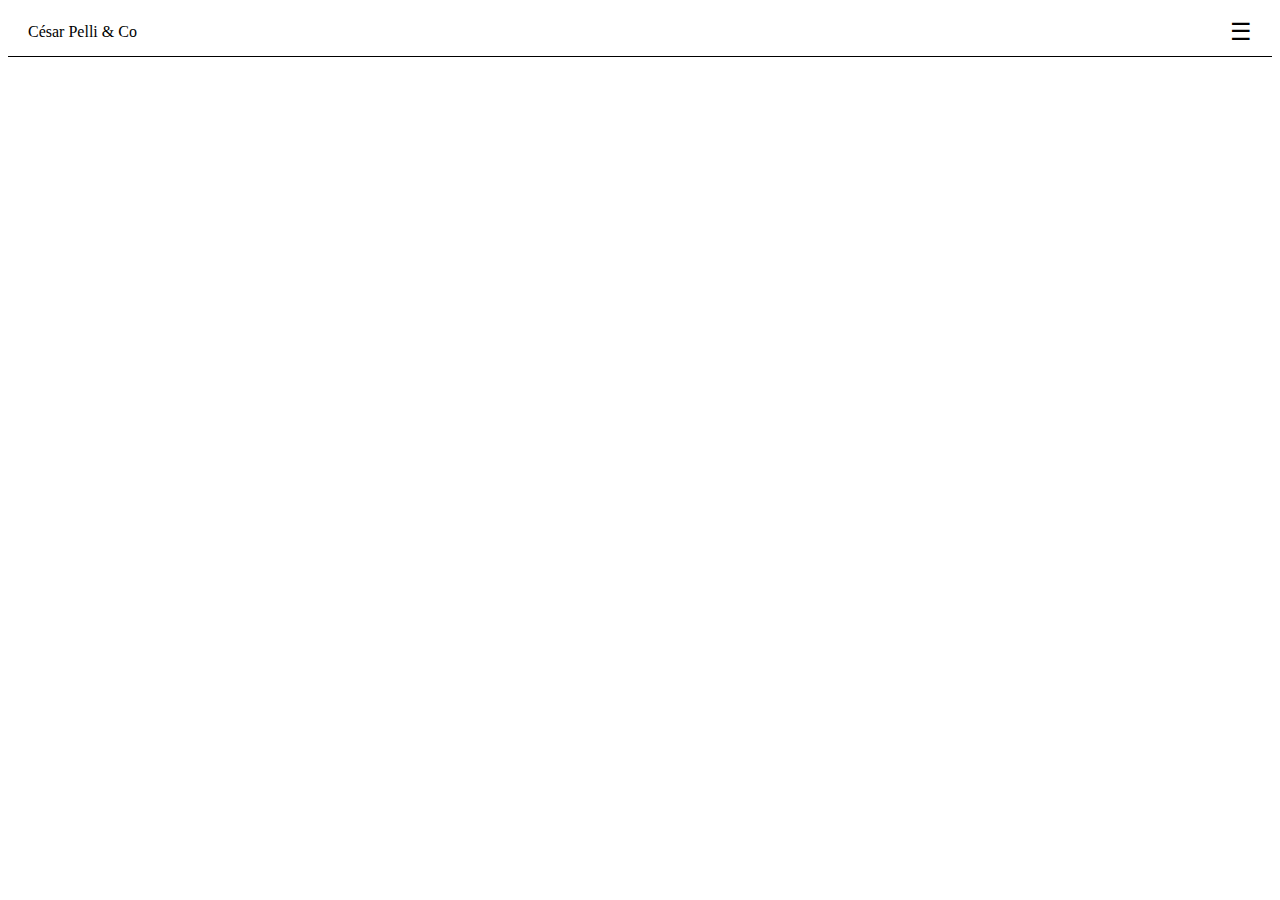
==== index.html @ a8a2e10d "ajt du header" ====
<!DOCTYPE html>
<html lang="en">
<head>
    <meta charset="UTF-8">
    <meta name="viewport" content="width=device-width, initial-scale=1.0">
    <title>home</title>
    <link rel="stylesheet" href="/src/css/style.css" />
</head>

<header>
    <div class="footer-content">
        César Pelli & Co
    </div>
    <div class="menu-icon">
        ☰
    </div>
</header>




<body>
    
</body>
</html>
---- src/css/style.css ----
header {
    display: flex;
    justify-content: space-between;
    align-items: center;
    padding: 10px 20px;
    background-color: white;
    border-bottom: 1px solid black;
    /* Ajout du trait noir */
}

header-content {
    font-size: 18px;
}

.menu-icon {
    font-size: 24px;
}
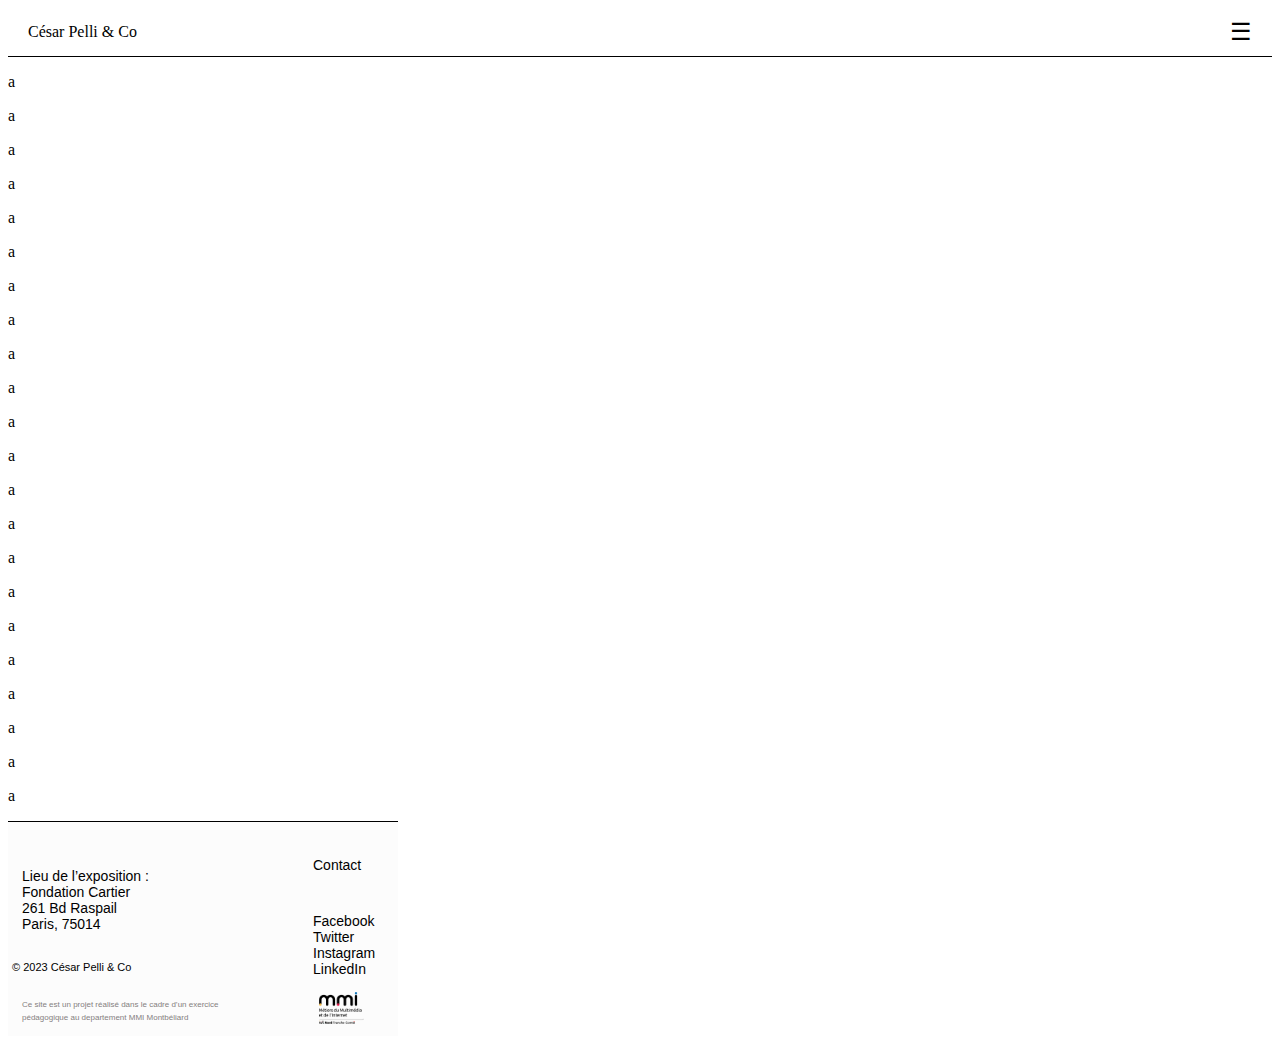
==== commit 5dbb11aa: "footer fini" ====
--- a/index.html
+++ b/index.html
@@ -20,6 +20,48 @@
 
 
 <body>
-    
+    <p>a</p>
+    <p>a</p>
+    <p>a</p>
+    <p>a</p>
+    <p>a</p>
+    <p>a</p>
+    <p>a</p>
+    <p>a</p>
+    <p>a</p>
+    <p>a</p>
+    <p>a</p>
+    <p>a</p>
+    <p>a</p>
+    <p>a</p>
+    <p>a</p>
+    <p>a</p>
+    <p>a</p>
+    <p>a</p>
+    <p>a</p>
+    <p>a</p>
+    <p>a</p>
+    <p>a</p>
 </body>
+
+
+
+
+<div class="footer">
+    <div class="overlap-group">
+        <a href="https://mmimontbeliard.com/" target="_blank" rel="noopener noreferrer"><img class="MMI-logo-quadri-v"
+                src="public/img/MMI_-_logo_quadri_-_V.png" /></a>
+        <div class="facebook-twitter">Facebook<br />Twitter<br />Instagram<br />LinkedIn</div>
+    </div>
+    <img class="line" src="img/line-1.svg" />
+    <p class="element-c-sar-pelli-co"><span class="text-wrapper">© 2023 César Pelli &amp; Co</span></p>
+    <p class="lieu-de-l-exposition">
+        Lieu de l’exposition : <br />Fondation Cartier<br />261 Bd Raspail<br />Paris, 75014
+    </p>
+    <div class="div">Contact</div>
+    <p class="p">
+        Ce site est un projet réalisé dans le cadre d’un exercice pédagogique au departement MMI Montbéliard
+    </p>
+</div>
+
 </html>--- a/src/css/style.css
+++ b/src/css/style.css
@@ -5,7 +5,6 @@
     padding: 10px 20px;
     background-color: white;
     border-bottom: 1px solid black;
-    /* Ajout du trait noir */
 }
 
 header-content {
@@ -14,4 +13,115 @@
 
 .menu-icon {
     font-size: 24px;
-}+}
+
+
+.footer {
+    border-top: 1px solid black;
+    position: relative;
+    width: 390px;
+    height: 214px;
+    background-color: #fcfcfc;
+}
+
+.footer .overlap-group {
+    position: absolute;
+    width: 71px;
+    height: 111px;
+    top: 91px;
+    left: 305px;
+}
+
+.footer .MMI-logo-quadri-v {
+    position: absolute;
+    width: 45px;
+    height: 32px;
+    top: 79px;
+    left: 6px;
+    object-fit: cover;
+}
+
+.footer .facebook-twitter {
+    position: absolute;
+    width: 71px;
+    top: 0;
+    left: 0;
+    font-family: "Matter-Regular", Helvetica;
+    font-weight: 400;
+    color: #000000;
+    font-size: 14px;
+    letter-spacing: 0;
+    line-height: normal;
+}
+
+.footer .line {
+    position: absolute;
+    width: 390px;
+    height: 1px;
+    top: -1px;
+    left: 0;
+    object-fit: cover;
+}
+
+.footer .element-c-sar-pelli-co {
+    position: absolute;
+    width: 198px;
+    top: 128px;
+    left: 4px;
+    font-family: "Matter-Regular", Helvetica;
+    font-weight: 400;
+    color: #000000;
+    font-size: 11px;
+    letter-spacing: 0;
+    line-height: normal;
+}
+
+.footer .text-wrapper {
+    font-family: "Matter-Regular", Helvetica;
+    font-weight: 400;
+    color: #000000;
+    font-size: 11px;
+    letter-spacing: 0;
+}
+
+.footer .lieu-de-l-exposition {
+    position: absolute;
+    width: 194px;
+    top: 32px;
+    left: 14px;
+    font-family: "Matter-Regular", Helvetica;
+    font-weight: 400;
+    color: #000000;
+    font-size: 14px;
+    letter-spacing: 0;
+    line-height: normal;
+}
+
+.footer .div {
+    position: absolute;
+    width: 58px;
+    top: 35px;
+    left: 305px;
+    font-family: "Matter-Regular", Helvetica;
+    font-weight: 400;
+    color: #000000;
+    font-size: 14px;
+    letter-spacing: 0;
+    line-height: normal;
+}
+
+.footer .p {
+    position: absolute;
+    width: 213px;
+    top: 169px;
+    left: 14px;
+    font-family: "MS Outlook-Regular", Helvetica;
+    font-weight: 400;
+    color: #858080;
+    font-size: 8px;
+    letter-spacing: 0;
+    line-height: 12.8px;
+}
+
+
+
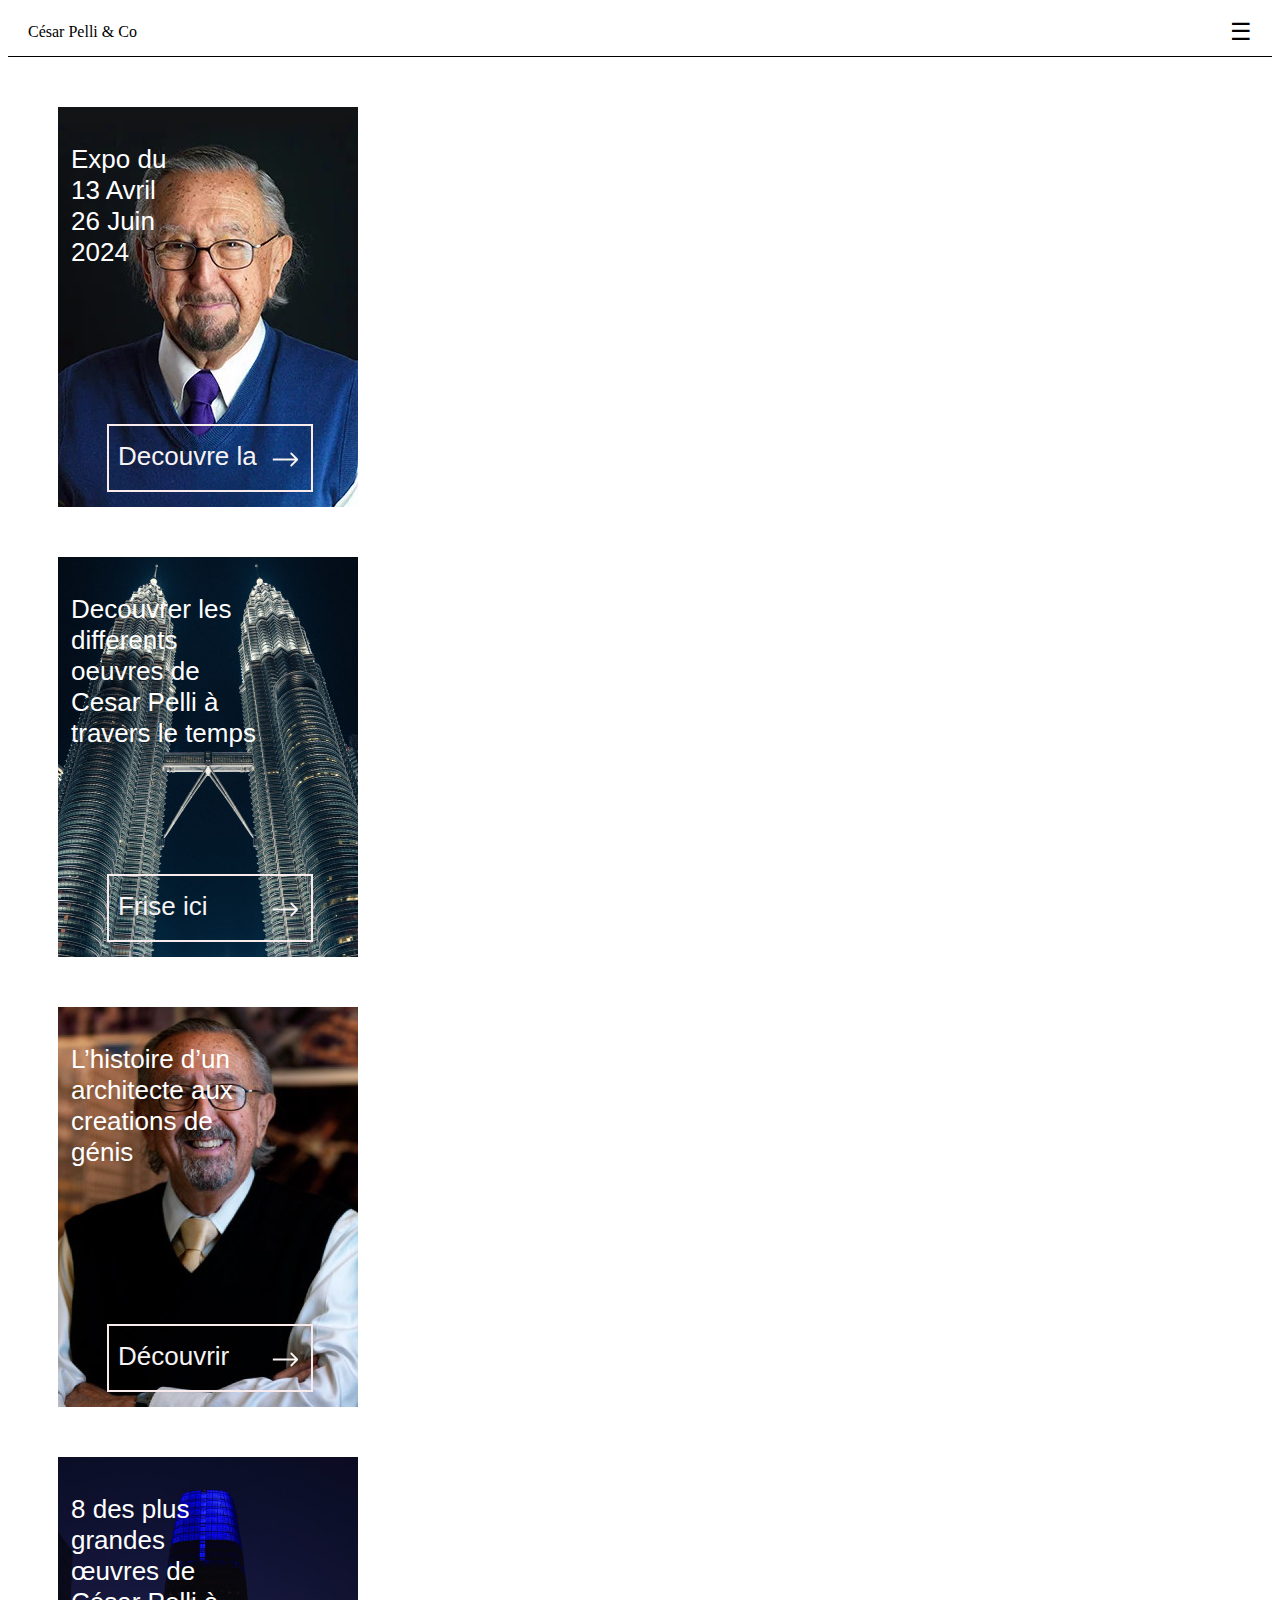
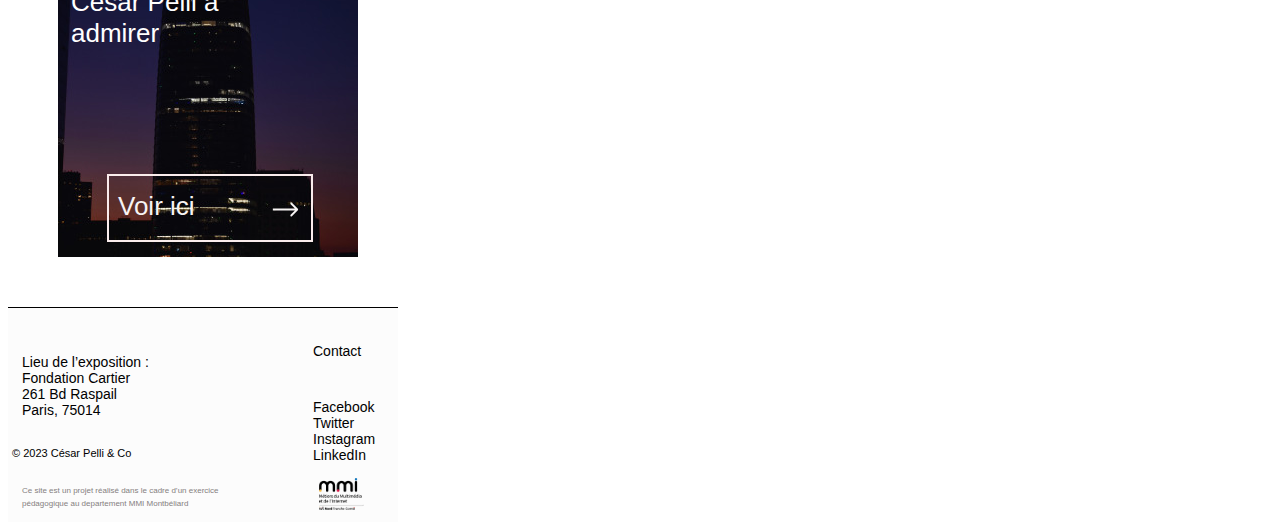
==== commit f8622b20: "html css de toute les afficehs home" ====
--- a/index.html
+++ b/index.html
@@ -20,28 +20,44 @@
 
 
 <body>
-    <p>a</p>
-    <p>a</p>
-    <p>a</p>
-    <p>a</p>
-    <p>a</p>
-    <p>a</p>
-    <p>a</p>
-    <p>a</p>
-    <p>a</p>
-    <p>a</p>
-    <p>a</p>
-    <p>a</p>
-    <p>a</p>
-    <p>a</p>
-    <p>a</p>
-    <p>a</p>
-    <p>a</p>
-    <p>a</p>
-    <p>a</p>
-    <p>a</p>
-    <p>a</p>
-    <p>a</p>
+    
+    <div class="affiche">
+        <p class="expo">Expo du<br />13 Avril <br />26 Juin <br />2024</p>
+        <div class="btn-decouvrir">
+            <div class="overlap-group">
+                <div class="text-wrapper">Decouvre la</div>
+                <img class="arrow" src="public/img/Arrow 1.svg" />
+            </div>
+        </div>
+    </div>
+    <div class="affiche2">
+        <p class="expo">Decouvrer les <br />differents <br /> oeuvres de <br />Cesar Pelli à <br />travers le temps</p>
+        <div class="btn-decouvrir">
+            <div class="overlap-group">
+                <div class="text-wrapper">Frise ici</div>
+                <img class="arrow" src="public/img/Arrow 1.svg" />
+            </div>
+        </div>
+    </div>
+    <div class="affiche3">
+        <p class="expo">L’histoire d’un<br />architecte aux <br /> creations de <br />génis <br /></p>
+        <div class="btn-decouvrir">
+            <div class="overlap-group">
+                <div class="text-wrapper">Découvrir</div>
+                <img class="arrow" src="public/img/Arrow 1.svg" />
+            </div>
+        </div>
+    </div>
+    <div class="affiche4">
+        <p class="expo">8 des plus<br />grandes<br /> œuvres de <br />César Pelli à <br /> admirer</p>
+        <div class="btn-decouvrir">
+            <div class="overlap-group">
+                <div class="text-wrapper">Voir ici</div>
+                <img class="arrow" src="public/img/Arrow 1.svg" />
+            </div>
+        </div>
+    </div>
+
 </body>
 
 
--- a/src/css/style.css
+++ b/src/css/style.css
@@ -125,3 +125,259 @@
 
 
 
+.affiche {
+  position: relative;
+  width: 300px;
+  height: 400px;
+  background-image: url(/public/img/pelli.jpg);
+  background-position: center;
+  background-size: cover;
+  background-position: 50% 50%;
+  border-top: 50px solid #ffffff;
+  border-bottom: 50px solid #ffffff;
+  border-left: 50px solid #ffffff;
+  border-right: 50px solid #ffffff;
+}
+
+.affiche .expo {
+  position: absolute;
+  top: 11px;
+  left: 13px;
+  font-family: "Matter-Regular", Helvetica;
+  font-weight: 400;
+  color: #ffffff;
+  font-size: 26px;
+  letter-spacing: 0;
+  line-height: normal;
+}
+
+.affiche .btn-decouvrir {
+  position: absolute;
+  width: 202px;
+  height: 64px;
+  top: 317px;
+  left: 49px;
+  border: 2px solid;
+  border-color: #faecec;
+}
+
+.affiche .overlap-group {
+  position: relative;
+  width: 181px;
+  height: 32px;
+  top: 15px;
+  left: 9px;
+}
+
+.affiche .text-wrapper {
+  position: absolute;
+  width: 158px;
+  top: 0;
+  left: 0;
+  font-family: "Matter-Regular", Helvetica;
+  font-weight: 400;
+  color: #f7f3f3;
+  font-size: 26px;
+  letter-spacing: 0;
+  line-height: normal;
+}
+
+.affiche .arrow {
+  position: absolute;
+  width: 27px;
+  height: 15px;
+  top: 11px;
+  left: 154px;
+}
+
+.affiche2 {
+    position: relative;
+    width: 300px;
+    height: 400px;
+    background-image: url(/public/img/vlad-shapochnikov-uPJzWWhPcP4-unsplash\ 1.jpg);
+    background-position: center;
+    background-size: cover;
+    background-position: 50% 50%;
+    border-left: 50px solid #ffffff;
+    border-right: 50px solid #ffffff;
+}
+
+.affiche2 .expo {
+    position: absolute;
+    top: 11px;
+    left: 13px;
+    font-family: "Matter-Regular", Helvetica;
+    font-weight: 400;
+    color: #ffffff;
+    font-size: 26px;
+    letter-spacing: 0;
+    line-height: normal;
+}
+
+.affiche2 .btn-decouvrir {
+    position: absolute;
+    width: 202px;
+    height: 64px;
+    top: 317px;
+    left: 49px;
+    border: 2px solid;
+    border-color: #faecec;
+}
+
+.affiche2 .overlap-group {
+    position: relative;
+    width: 181px;
+    height: 32px;
+    top: 15px;
+    left: 9px;
+}
+
+.affiche2 .text-wrapper {
+    position: absolute;
+    width: 158px;
+    top: 0;
+    left: 0;
+    font-family: "Matter-Regular", Helvetica;
+    font-weight: 400;
+    color: #f7f3f3;
+    font-size: 26px;
+    letter-spacing: 0;
+    line-height: normal;
+}
+
+.affiche2 .arrow {
+    position: absolute;
+    width: 27px;
+    height: 15px;
+    top: 11px;
+    left: 154px;
+}
+
+.affiche3 {
+    position: relative;
+    width: 300px;
+    height: 400px;
+    background-image: url(/public/img/d5ae28f878bed847833d29e68e289ed4\ 1.jpg);
+    background-position: center;
+    background-size: cover;
+    background-position: 50% 50%;
+    border-top: 50px solid #ffffff;
+    border-left: 50px solid #ffffff;
+    border-right: 50px solid #ffffff;
+}
+
+.affiche3 .expo {
+    position: absolute;
+    top: 11px;
+    left: 13px;
+    font-family: "Matter-Regular", Helvetica;
+    font-weight: 400;
+    color: #ffffff;
+    font-size: 26px;
+    letter-spacing: 0;
+    line-height: normal;
+}
+
+.affiche3 .btn-decouvrir {
+    position: absolute;
+    width: 202px;
+    height: 64px;
+    top: 317px;
+    left: 49px;
+    border: 2px solid;
+    border-color: #faecec;
+}
+
+.affiche3 .overlap-group {
+    position: relative;
+    width: 181px;
+    height: 32px;
+    top: 15px;
+    left: 9px;
+}
+
+.affiche3 .text-wrapper {
+    position: absolute;
+    width: 158px;
+    top: 0;
+    left: 0;
+    font-family: "Matter-Regular", Helvetica;
+    font-weight: 400;
+    color: #f7f3f3;
+    font-size: 26px;
+    letter-spacing: 0;
+    line-height: normal;
+}
+
+.affiche3 .arrow {
+    position: absolute;
+    width: 27px;
+    height: 15px;
+    top: 11px;
+    left: 154px;
+}
+
+.affiche4 {
+    position: relative;
+    width: 300px;
+    height: 400px;
+    background-image: url(/public/img/logan-easterling-JvoBrbEIgrw-unsplash\ 1.jpg);
+    background-position: center;
+    background-size: cover;
+    background-position: 50% 50%;
+    border-top: 50px solid #ffffff;
+    border-bottom: 50px solid #ffffff;
+    border-left: 50px solid #ffffff;
+    border-right: 50px solid #ffffff;
+}
+
+.affiche4 .expo {
+    position: absolute;
+    top: 11px;
+    left: 13px;
+    font-family: "Matter-Regular", Helvetica;
+    font-weight: 400;
+    color: #ffffff;
+    font-size: 26px;
+    letter-spacing: 0;
+    line-height: normal;
+}
+
+.affiche4 .btn-decouvrir {
+    position: absolute;
+    width: 202px;
+    height: 64px;
+    top: 317px;
+    left: 49px;
+    border: 2px solid;
+    border-color: #faecec;
+}
+
+.affiche4 .overlap-group {
+    position: relative;
+    width: 181px;
+    height: 32px;
+    top: 15px;
+    left: 9px;
+}
+
+.affiche4 .text-wrapper {
+    position: absolute;
+    width: 158px;
+    top: 0;
+    left: 0;
+    font-family: "Matter-Regular", Helvetica;
+    font-weight: 400;
+    color: #f7f3f3;
+    font-size: 26px;
+    letter-spacing: 0;
+    line-height: normal;
+}
+
+.affiche4 .arrow {
+    position: absolute;
+    width: 27px;
+    height: 15px;
+    top: 11px;
+    left: 154px;
+}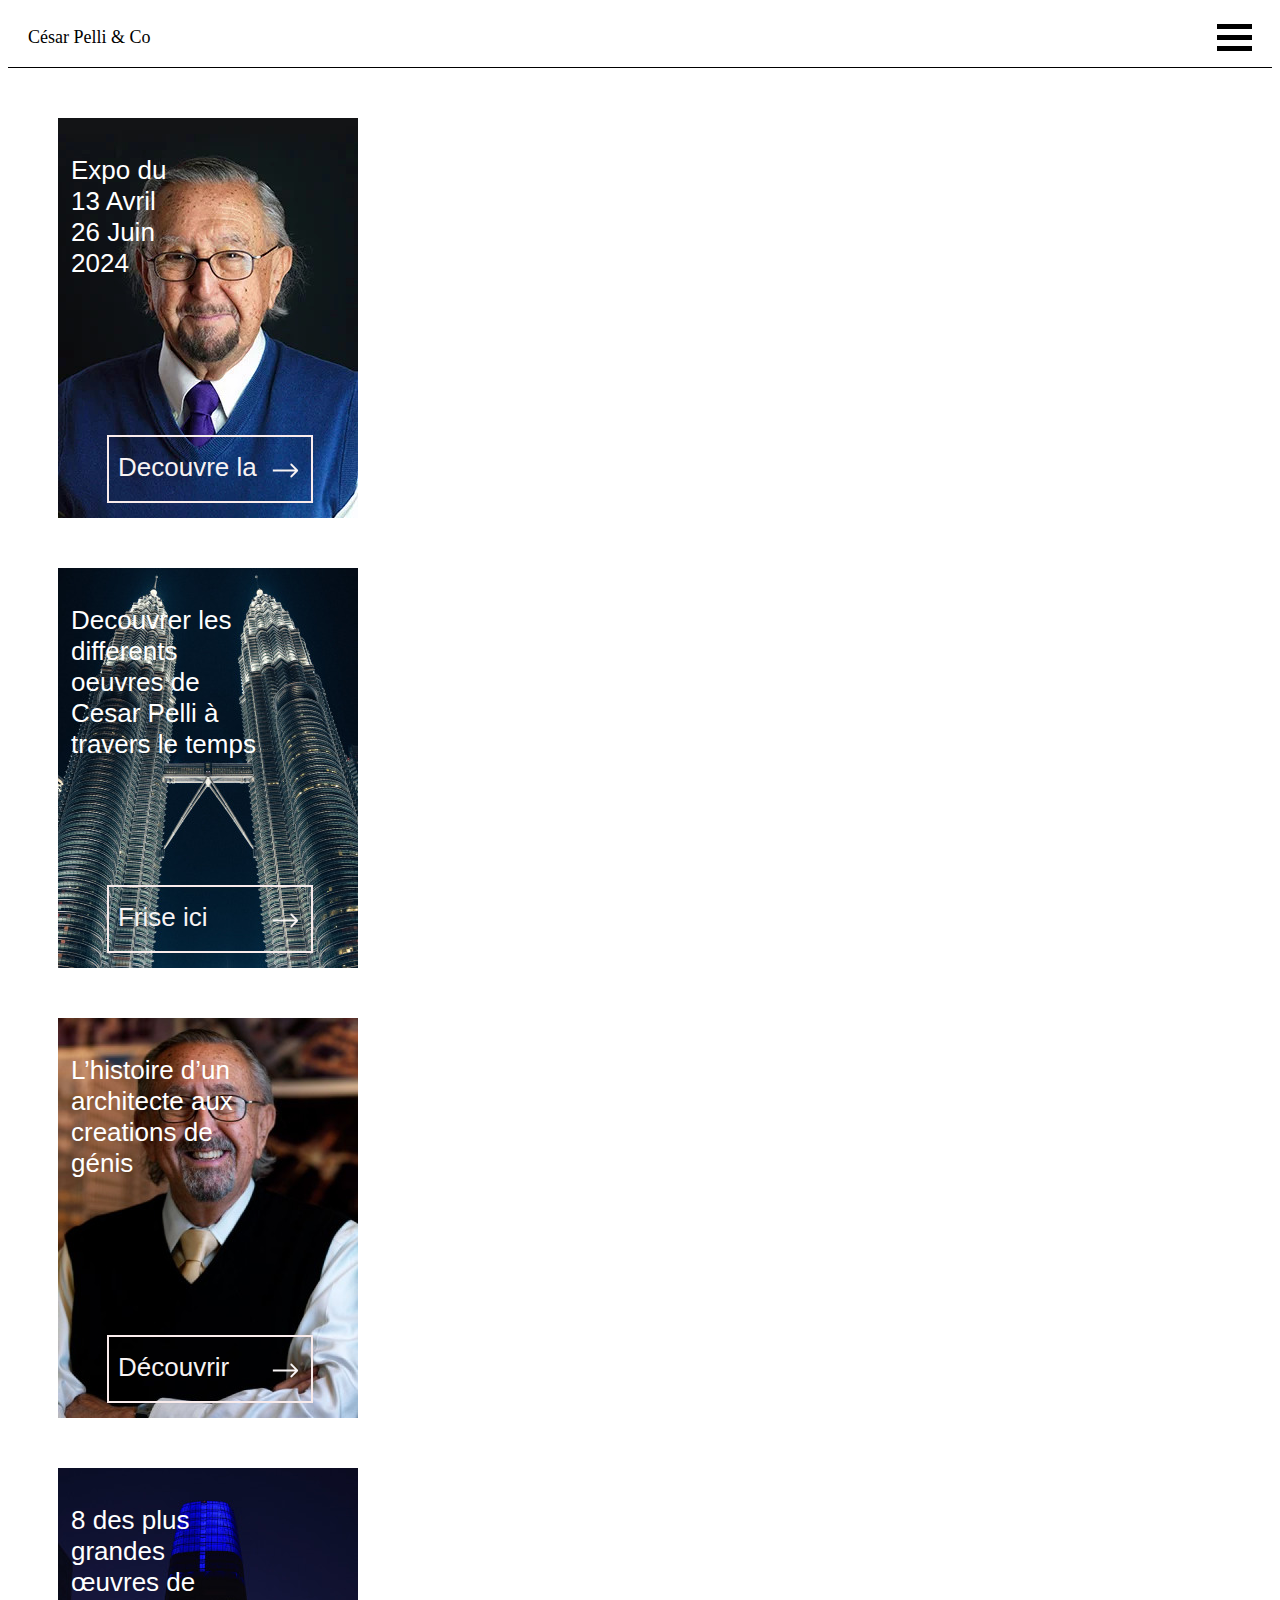
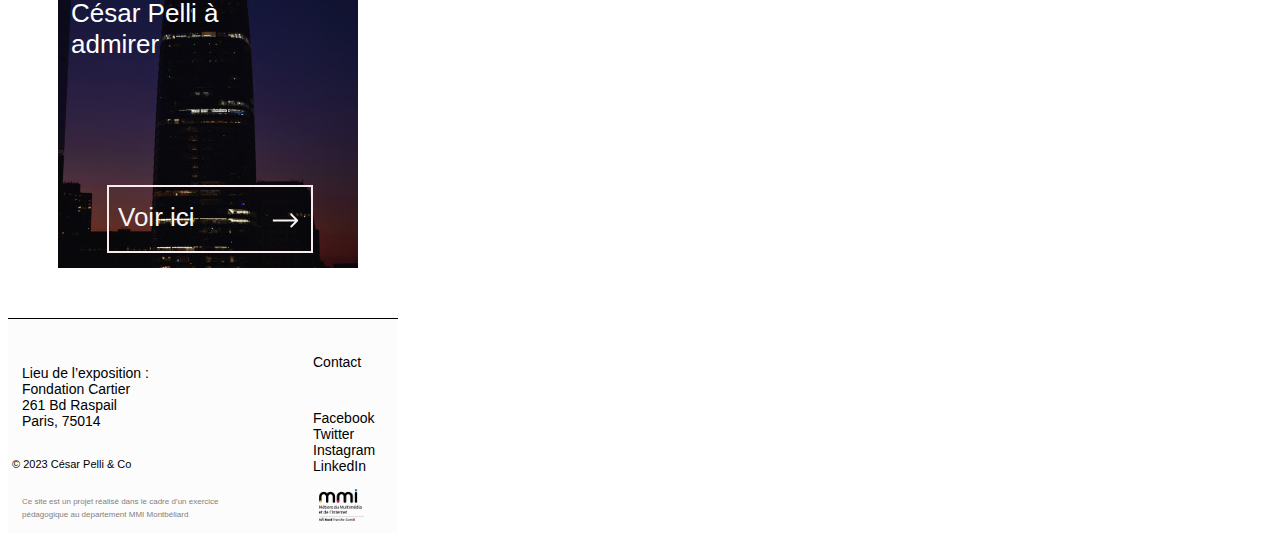
==== commit a02152ca: "creation des pages plus menu en JS" ====
--- a/index.html
+++ b/index.html
@@ -5,15 +5,39 @@
     <meta name="viewport" content="width=device-width, initial-scale=1.0">
     <title>home</title>
     <link rel="stylesheet" href="/src/css/style.css" />
+    <script src="src/script.js" defer></script>
 </head>
 
 <header>
-    <div class="footer-content">
-        César Pelli & Co
+    <div class="header-content">
+       <a href="index.html">César Pelli & Co</a>
     </div>
-    <div class="menu-icon">
-        ☰
-    </div>
+
+
+
+<div id="mySidenav" class="sidenav">
+    <a id="closeBtn" href="#" class="close">×</a>
+    <ul>
+        <li><a href="differentes oeuvres.html">Les différentes œuvres</a></li>
+        <li><a href="frise.html">Frise</a></li>
+        <li><a href="info expo.html">Information expositions</a></li>
+        <li><a href="Cesar Pelli.html">César Pelli</a></li>
+    </ul>
+</div>
+
+<a href="#" id="openBtn">
+    <span class="burger-icon">
+        <span></span>
+        <span></span>
+        <span></span>
+    </span>
+</a>
+
+
+
+
+
+    
 </header>
 
 
@@ -24,6 +48,7 @@
     <div class="affiche">
         <p class="expo">Expo du<br />13 Avril <br />26 Juin <br />2024</p>
         <div class="btn-decouvrir">
+            <a href="info expo.html"> 
             <div class="overlap-group">
                 <div class="text-wrapper">Decouvre la</div>
                 <img class="arrow" src="public/img/Arrow 1.svg" />
@@ -33,6 +58,7 @@
     <div class="affiche2">
         <p class="expo">Decouvrer les <br />differents <br /> oeuvres de <br />Cesar Pelli à <br />travers le temps</p>
         <div class="btn-decouvrir">
+            <a href="frise.html">
             <div class="overlap-group">
                 <div class="text-wrapper">Frise ici</div>
                 <img class="arrow" src="public/img/Arrow 1.svg" />
@@ -42,6 +68,7 @@
     <div class="affiche3">
         <p class="expo">L’histoire d’un<br />architecte aux <br /> creations de <br />génis <br /></p>
         <div class="btn-decouvrir">
+            <a href="Cesar Pelli.html">
             <div class="overlap-group">
                 <div class="text-wrapper">Découvrir</div>
                 <img class="arrow" src="public/img/Arrow 1.svg" />
@@ -51,6 +78,7 @@
     <div class="affiche4">
         <p class="expo">8 des plus<br />grandes<br /> œuvres de <br />César Pelli à <br /> admirer</p>
         <div class="btn-decouvrir">
+            <a href="differentes oeuvres.html">
             <div class="overlap-group">
                 <div class="text-wrapper">Voir ici</div>
                 <img class="arrow" src="public/img/Arrow 1.svg" />
--- a/src/css/style.css
+++ b/src/css/style.css
@@ -7,8 +7,10 @@
     border-bottom: 1px solid black;
 }
 
-header-content {
+a {
     font-size: 18px;
+    text-decoration: none;
+    color: black;
 }
 
 .menu-icon {
@@ -380,4 +382,58 @@
     height: 15px;
     top: 11px;
     left: 154px;
+}
+
+
+/* Sidenav menu */
+.sidenav {
+    height: 100%;
+    width: 250px;
+    position: fixed;
+    z-index: 1;
+    top: 0;
+    left: -250px;
+    background-color: #ffffff;
+    padding-top: 60px;
+    transition: left 0.5s ease;
+}
+
+/* Sidenav menu links */
+.sidenav a {
+    padding: 8px 8px 8px 32px;
+    text-decoration: none;
+    font-size: 25px;
+    color: #818181;
+    display: block;
+
+}
+
+
+
+.sidenav ul {
+    list-style-type: none;
+    padding: 0;
+    margin: 0;
+}
+
+/* Active class */
+.sidenav.active {
+    left: 0;
+}
+
+/* Close btn */
+.sidenav .close {
+    position: absolute;
+    top: 0;
+    right: 25px;
+    font-size: 36px;
+}
+
+/* Icône burger */
+.burger-icon span {
+    display: block;
+    width: 35px;
+    height: 5px;
+    background-color: black;
+    margin: 6px 0;
 }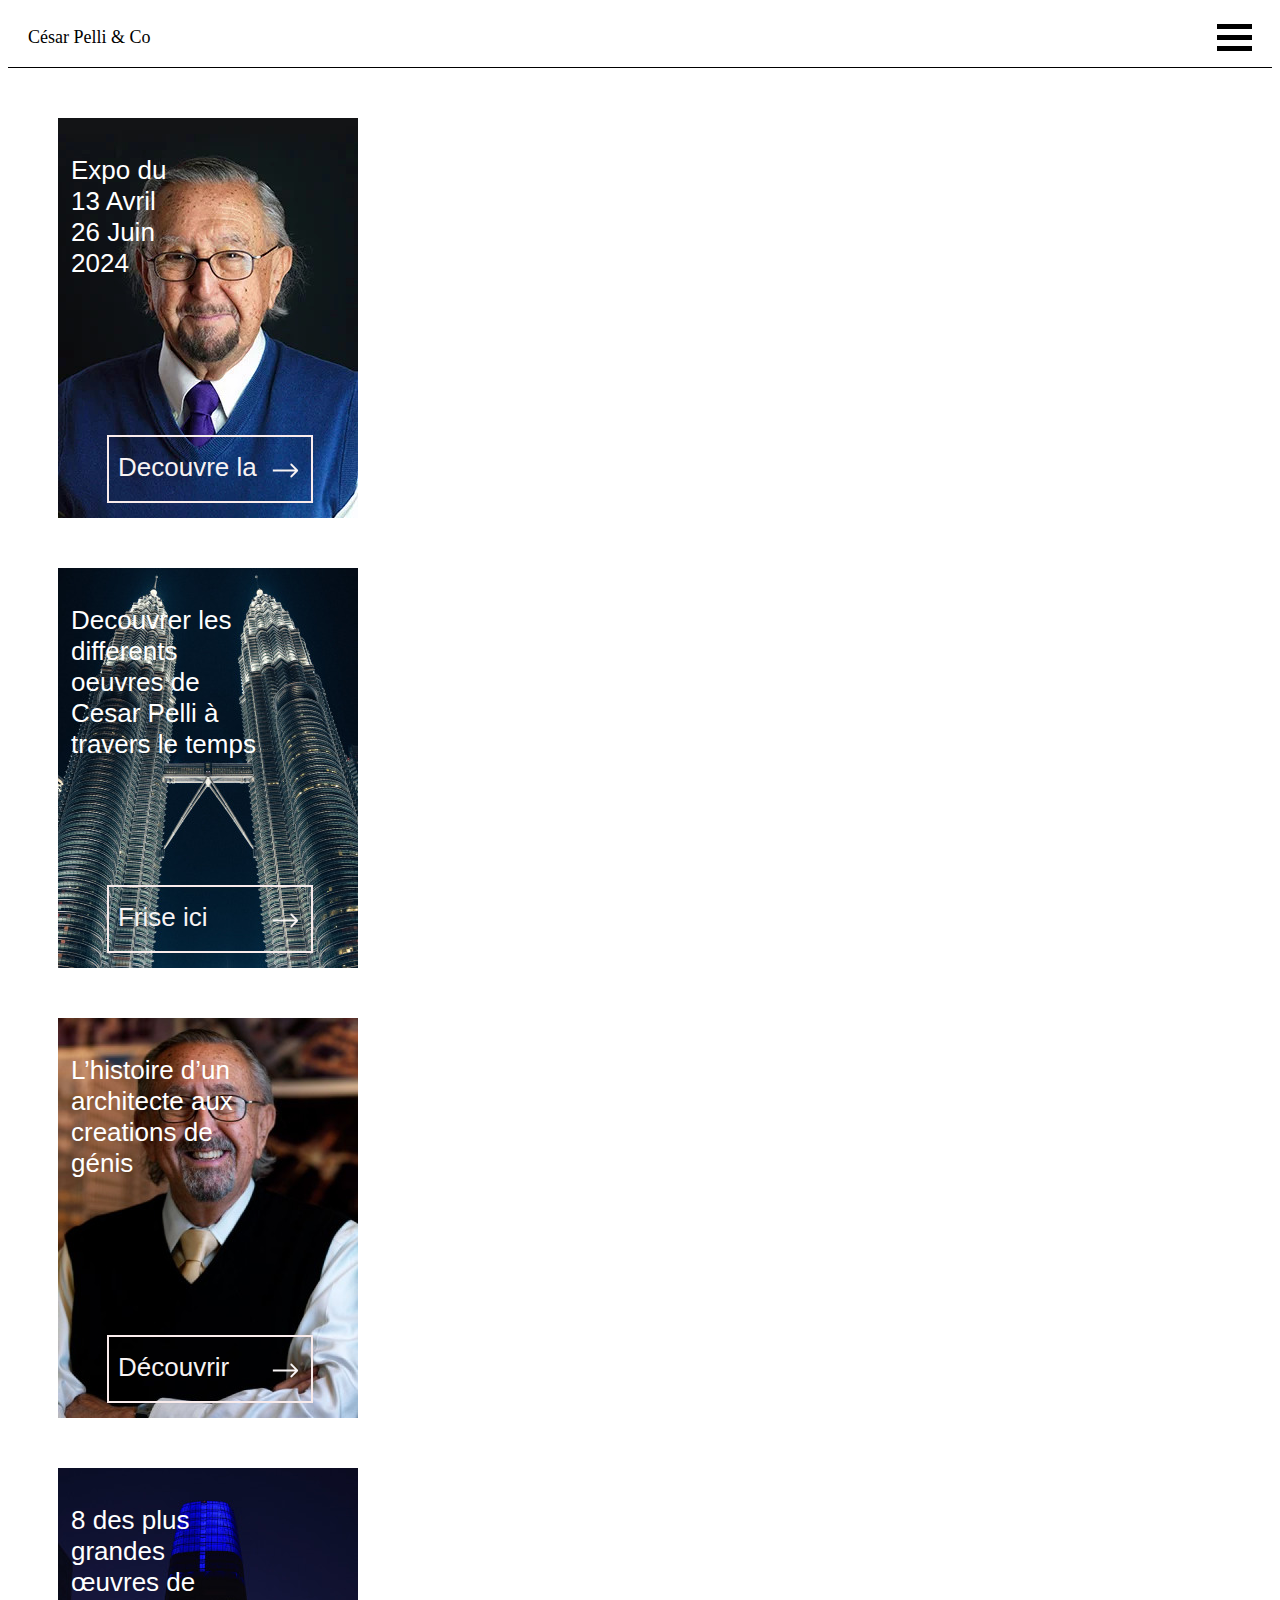
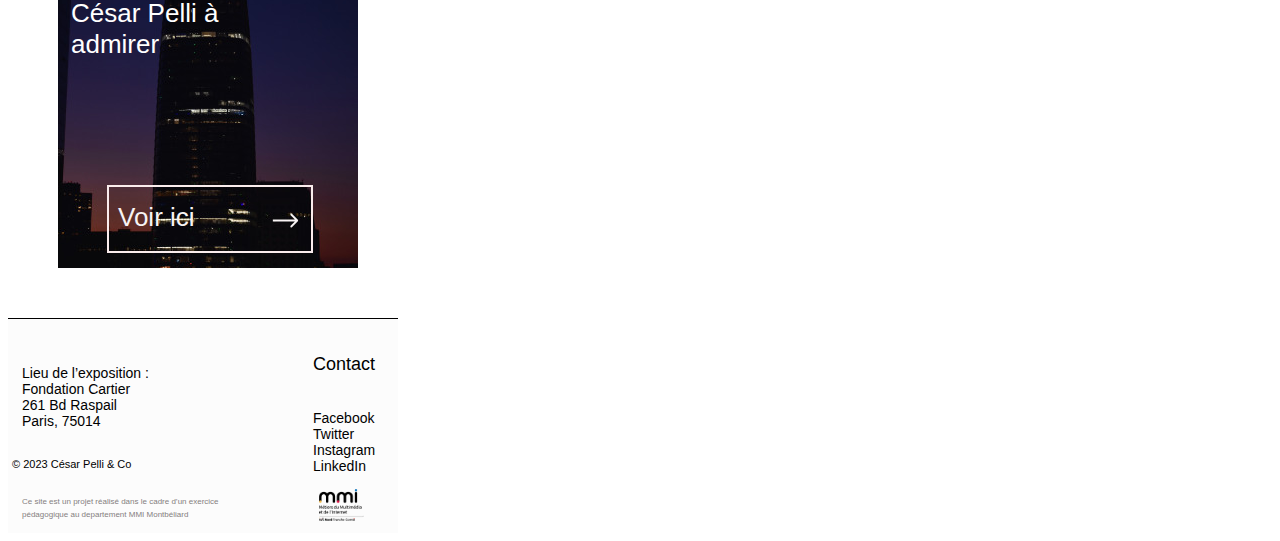
==== commit 4649de16: "ajt page contact" ====
--- a/index.html
+++ b/index.html
@@ -1,88 +1,86 @@
 <!DOCTYPE html>
 <html lang="en">
+
 <head>
     <meta charset="UTF-8">
     <meta name="viewport" content="width=device-width, initial-scale=1.0">
     <title>home</title>
     <link rel="stylesheet" href="/src/css/style.css" />
+    <link rel="stylesheet" href="/src/css/home.css" />
     <script src="src/script.js" defer></script>
 </head>
 
 <header>
     <div class="header-content">
-       <a href="index.html">César Pelli & Co</a>
+        <a href="index.html">César Pelli & Co</a>
     </div>
 
 
 
-<div id="mySidenav" class="sidenav">
-    <a id="closeBtn" href="#" class="close">×</a>
-    <ul>
-        <li><a href="differentes oeuvres.html">Les différentes œuvres</a></li>
-        <li><a href="frise.html">Frise</a></li>
-        <li><a href="info expo.html">Information expositions</a></li>
-        <li><a href="Cesar Pelli.html">César Pelli</a></li>
-    </ul>
-</div>
+    <div id="mySidenav" class="sidenav">
+        <a id="closeBtn" href="#" class="close">×</a>
+        <ul>
+            <li><a href="differentes oeuvres.html">Les différentes œuvres</a></li>
+            <li><a href="frise.html">Frise</a></li>
+            <li><a href="info expo.html">Information expositions</a></li>
+            <li><a href="Cesar Pelli.html">César Pelli</a></li>
+        </ul>
+    </div>
 
-<a href="#" id="openBtn">
-    <span class="burger-icon">
-        <span></span>
-        <span></span>
-        <span></span>
-    </span>
-</a>
+    <a href="#" id="openBtn">
+        <span class="burger-icon">
+            <span></span>
+            <span></span>
+            <span></span>
+        </span>
+    </a>
 
 
-
-
-
-    
 </header>
 
 
 
 
 <body>
-    
+
     <div class="affiche">
         <p class="expo">Expo du<br />13 Avril <br />26 Juin <br />2024</p>
         <div class="btn-decouvrir">
-            <a href="info expo.html"> 
-            <div class="overlap-group">
-                <div class="text-wrapper">Decouvre la</div>
-                <img class="arrow" src="public/img/Arrow 1.svg" />
-            </div>
+            <a href="info expo.html">
+                <div class="overlap-group">
+                    <div class="text-wrapper">Decouvre la</div>
+                    <img class="arrow" src="public/img/Arrow 1.svg" />
+                </div>
         </div>
     </div>
     <div class="affiche2">
         <p class="expo">Decouvrer les <br />differents <br /> oeuvres de <br />Cesar Pelli à <br />travers le temps</p>
         <div class="btn-decouvrir">
             <a href="frise.html">
-            <div class="overlap-group">
-                <div class="text-wrapper">Frise ici</div>
-                <img class="arrow" src="public/img/Arrow 1.svg" />
-            </div>
+                <div class="overlap-group">
+                    <div class="text-wrapper">Frise ici</div>
+                    <img class="arrow" src="public/img/Arrow 1.svg" />
+                </div>
         </div>
     </div>
     <div class="affiche3">
         <p class="expo">L’histoire d’un<br />architecte aux <br /> creations de <br />génis <br /></p>
         <div class="btn-decouvrir">
             <a href="Cesar Pelli.html">
-            <div class="overlap-group">
-                <div class="text-wrapper">Découvrir</div>
-                <img class="arrow" src="public/img/Arrow 1.svg" />
-            </div>
+                <div class="overlap-group">
+                    <div class="text-wrapper">Découvrir</div>
+                    <img class="arrow" src="public/img/Arrow 1.svg" />
+                </div>
         </div>
     </div>
     <div class="affiche4">
         <p class="expo">8 des plus<br />grandes<br /> œuvres de <br />César Pelli à <br /> admirer</p>
         <div class="btn-decouvrir">
             <a href="differentes oeuvres.html">
-            <div class="overlap-group">
-                <div class="text-wrapper">Voir ici</div>
-                <img class="arrow" src="public/img/Arrow 1.svg" />
-            </div>
+                <div class="overlap-group">
+                    <div class="text-wrapper">Voir ici</div>
+                    <img class="arrow" src="public/img/Arrow 1.svg" />
+                </div>
         </div>
     </div>
 
@@ -102,7 +100,7 @@
     <p class="lieu-de-l-exposition">
         Lieu de l’exposition : <br />Fondation Cartier<br />261 Bd Raspail<br />Paris, 75014
     </p>
-    <div class="div">Contact</div>
+    <div class="div"><a href="contact.html">Contact</a></div>
     <p class="p">
         Ce site est un projet réalisé dans le cadre d’un exercice pédagogique au departement MMI Montbéliard
     </p>
--- a/src/css/style.css
+++ b/src/css/style.css
@@ -126,266 +126,6 @@
 }
 
 
-
-.affiche {
-  position: relative;
-  width: 300px;
-  height: 400px;
-  background-image: url(/public/img/pelli.jpg);
-  background-position: center;
-  background-size: cover;
-  background-position: 50% 50%;
-  border-top: 50px solid #ffffff;
-  border-bottom: 50px solid #ffffff;
-  border-left: 50px solid #ffffff;
-  border-right: 50px solid #ffffff;
-}
-
-.affiche .expo {
-  position: absolute;
-  top: 11px;
-  left: 13px;
-  font-family: "Matter-Regular", Helvetica;
-  font-weight: 400;
-  color: #ffffff;
-  font-size: 26px;
-  letter-spacing: 0;
-  line-height: normal;
-}
-
-.affiche .btn-decouvrir {
-  position: absolute;
-  width: 202px;
-  height: 64px;
-  top: 317px;
-  left: 49px;
-  border: 2px solid;
-  border-color: #faecec;
-}
-
-.affiche .overlap-group {
-  position: relative;
-  width: 181px;
-  height: 32px;
-  top: 15px;
-  left: 9px;
-}
-
-.affiche .text-wrapper {
-  position: absolute;
-  width: 158px;
-  top: 0;
-  left: 0;
-  font-family: "Matter-Regular", Helvetica;
-  font-weight: 400;
-  color: #f7f3f3;
-  font-size: 26px;
-  letter-spacing: 0;
-  line-height: normal;
-}
-
-.affiche .arrow {
-  position: absolute;
-  width: 27px;
-  height: 15px;
-  top: 11px;
-  left: 154px;
-}
-
-.affiche2 {
-    position: relative;
-    width: 300px;
-    height: 400px;
-    background-image: url(/public/img/vlad-shapochnikov-uPJzWWhPcP4-unsplash\ 1.jpg);
-    background-position: center;
-    background-size: cover;
-    background-position: 50% 50%;
-    border-left: 50px solid #ffffff;
-    border-right: 50px solid #ffffff;
-}
-
-.affiche2 .expo {
-    position: absolute;
-    top: 11px;
-    left: 13px;
-    font-family: "Matter-Regular", Helvetica;
-    font-weight: 400;
-    color: #ffffff;
-    font-size: 26px;
-    letter-spacing: 0;
-    line-height: normal;
-}
-
-.affiche2 .btn-decouvrir {
-    position: absolute;
-    width: 202px;
-    height: 64px;
-    top: 317px;
-    left: 49px;
-    border: 2px solid;
-    border-color: #faecec;
-}
-
-.affiche2 .overlap-group {
-    position: relative;
-    width: 181px;
-    height: 32px;
-    top: 15px;
-    left: 9px;
-}
-
-.affiche2 .text-wrapper {
-    position: absolute;
-    width: 158px;
-    top: 0;
-    left: 0;
-    font-family: "Matter-Regular", Helvetica;
-    font-weight: 400;
-    color: #f7f3f3;
-    font-size: 26px;
-    letter-spacing: 0;
-    line-height: normal;
-}
-
-.affiche2 .arrow {
-    position: absolute;
-    width: 27px;
-    height: 15px;
-    top: 11px;
-    left: 154px;
-}
-
-.affiche3 {
-    position: relative;
-    width: 300px;
-    height: 400px;
-    background-image: url(/public/img/d5ae28f878bed847833d29e68e289ed4\ 1.jpg);
-    background-position: center;
-    background-size: cover;
-    background-position: 50% 50%;
-    border-top: 50px solid #ffffff;
-    border-left: 50px solid #ffffff;
-    border-right: 50px solid #ffffff;
-}
-
-.affiche3 .expo {
-    position: absolute;
-    top: 11px;
-    left: 13px;
-    font-family: "Matter-Regular", Helvetica;
-    font-weight: 400;
-    color: #ffffff;
-    font-size: 26px;
-    letter-spacing: 0;
-    line-height: normal;
-}
-
-.affiche3 .btn-decouvrir {
-    position: absolute;
-    width: 202px;
-    height: 64px;
-    top: 317px;
-    left: 49px;
-    border: 2px solid;
-    border-color: #faecec;
-}
-
-.affiche3 .overlap-group {
-    position: relative;
-    width: 181px;
-    height: 32px;
-    top: 15px;
-    left: 9px;
-}
-
-.affiche3 .text-wrapper {
-    position: absolute;
-    width: 158px;
-    top: 0;
-    left: 0;
-    font-family: "Matter-Regular", Helvetica;
-    font-weight: 400;
-    color: #f7f3f3;
-    font-size: 26px;
-    letter-spacing: 0;
-    line-height: normal;
-}
-
-.affiche3 .arrow {
-    position: absolute;
-    width: 27px;
-    height: 15px;
-    top: 11px;
-    left: 154px;
-}
-
-.affiche4 {
-    position: relative;
-    width: 300px;
-    height: 400px;
-    background-image: url(/public/img/logan-easterling-JvoBrbEIgrw-unsplash\ 1.jpg);
-    background-position: center;
-    background-size: cover;
-    background-position: 50% 50%;
-    border-top: 50px solid #ffffff;
-    border-bottom: 50px solid #ffffff;
-    border-left: 50px solid #ffffff;
-    border-right: 50px solid #ffffff;
-}
-
-.affiche4 .expo {
-    position: absolute;
-    top: 11px;
-    left: 13px;
-    font-family: "Matter-Regular", Helvetica;
-    font-weight: 400;
-    color: #ffffff;
-    font-size: 26px;
-    letter-spacing: 0;
-    line-height: normal;
-}
-
-.affiche4 .btn-decouvrir {
-    position: absolute;
-    width: 202px;
-    height: 64px;
-    top: 317px;
-    left: 49px;
-    border: 2px solid;
-    border-color: #faecec;
-}
-
-.affiche4 .overlap-group {
-    position: relative;
-    width: 181px;
-    height: 32px;
-    top: 15px;
-    left: 9px;
-}
-
-.affiche4 .text-wrapper {
-    position: absolute;
-    width: 158px;
-    top: 0;
-    left: 0;
-    font-family: "Matter-Regular", Helvetica;
-    font-weight: 400;
-    color: #f7f3f3;
-    font-size: 26px;
-    letter-spacing: 0;
-    line-height: normal;
-}
-
-.affiche4 .arrow {
-    position: absolute;
-    width: 27px;
-    height: 15px;
-    top: 11px;
-    left: 154px;
-}
-
-
-/* Sidenav menu */
 .sidenav {
     height: 100%;
     width: 250px;
@@ -398,7 +138,6 @@
     transition: left 0.5s ease;
 }
 
-/* Sidenav menu links */
 .sidenav a {
     padding: 8px 8px 8px 32px;
     text-decoration: none;
@@ -416,12 +155,10 @@
     margin: 0;
 }
 
-/* Active class */
 .sidenav.active {
     left: 0;
 }
 
-/* Close btn */
 .sidenav .close {
     position: absolute;
     top: 0;
@@ -429,7 +166,6 @@
     font-size: 36px;
 }
 
-/* Icône burger */
 .burger-icon span {
     display: block;
     width: 35px;
--- a/src/css/home.css
+++ b/src/css/home.css
@@ -0,0 +1,256 @@
+.affiche {
+    position: relative;
+    width: 300px;
+    height: 400px;
+    background-image: url(/public/img/pelli.jpg);
+    background-position: center;
+    background-size: cover;
+    background-position: 50% 50%;
+    border-top: 50px solid #ffffff;
+    border-bottom: 50px solid #ffffff;
+    border-left: 50px solid #ffffff;
+    border-right: 50px solid #ffffff;
+}
+
+.affiche .expo {
+    position: absolute;
+    top: 11px;
+    left: 13px;
+    font-family: "Matter-Regular", Helvetica;
+    font-weight: 400;
+    color: #ffffff;
+    font-size: 26px;
+    letter-spacing: 0;
+    line-height: normal;
+}
+
+.affiche .btn-decouvrir {
+    position: absolute;
+    width: 202px;
+    height: 64px;
+    top: 317px;
+    left: 49px;
+    border: 2px solid;
+    border-color: #faecec;
+}
+
+.affiche .overlap-group {
+    position: relative;
+    width: 181px;
+    height: 32px;
+    top: 15px;
+    left: 9px;
+}
+
+.affiche .text-wrapper {
+    position: absolute;
+    width: 158px;
+    top: 0;
+    left: 0;
+    font-family: "Matter-Regular", Helvetica;
+    font-weight: 400;
+    color: #f7f3f3;
+    font-size: 26px;
+    letter-spacing: 0;
+    line-height: normal;
+}
+
+.affiche .arrow {
+    position: absolute;
+    width: 27px;
+    height: 15px;
+    top: 11px;
+    left: 154px;
+}
+
+.affiche2 {
+    position: relative;
+    width: 300px;
+    height: 400px;
+    background-image: url(/public/img/vlad-shapochnikov-uPJzWWhPcP4-unsplash\ 1.jpg);
+    background-position: center;
+    background-size: cover;
+    background-position: 50% 50%;
+    border-left: 50px solid #ffffff;
+    border-right: 50px solid #ffffff;
+}
+
+.affiche2 .expo {
+    position: absolute;
+    top: 11px;
+    left: 13px;
+    font-family: "Matter-Regular", Helvetica;
+    font-weight: 400;
+    color: #ffffff;
+    font-size: 26px;
+    letter-spacing: 0;
+    line-height: normal;
+}
+
+.affiche2 .btn-decouvrir {
+    position: absolute;
+    width: 202px;
+    height: 64px;
+    top: 317px;
+    left: 49px;
+    border: 2px solid;
+    border-color: #faecec;
+}
+
+.affiche2 .overlap-group {
+    position: relative;
+    width: 181px;
+    height: 32px;
+    top: 15px;
+    left: 9px;
+}
+
+.affiche2 .text-wrapper {
+    position: absolute;
+    width: 158px;
+    top: 0;
+    left: 0;
+    font-family: "Matter-Regular", Helvetica;
+    font-weight: 400;
+    color: #f7f3f3;
+    font-size: 26px;
+    letter-spacing: 0;
+    line-height: normal;
+}
+
+.affiche2 .arrow {
+    position: absolute;
+    width: 27px;
+    height: 15px;
+    top: 11px;
+    left: 154px;
+}
+
+.affiche3 {
+    position: relative;
+    width: 300px;
+    height: 400px;
+    background-image: url(/public/img/d5ae28f878bed847833d29e68e289ed4\ 1.jpg);
+    background-position: center;
+    background-size: cover;
+    background-position: 50% 50%;
+    border-top: 50px solid #ffffff;
+    border-left: 50px solid #ffffff;
+    border-right: 50px solid #ffffff;
+}
+
+.affiche3 .expo {
+    position: absolute;
+    top: 11px;
+    left: 13px;
+    font-family: "Matter-Regular", Helvetica;
+    font-weight: 400;
+    color: #ffffff;
+    font-size: 26px;
+    letter-spacing: 0;
+    line-height: normal;
+}
+
+.affiche3 .btn-decouvrir {
+    position: absolute;
+    width: 202px;
+    height: 64px;
+    top: 317px;
+    left: 49px;
+    border: 2px solid;
+    border-color: #faecec;
+}
+
+.affiche3 .overlap-group {
+    position: relative;
+    width: 181px;
+    height: 32px;
+    top: 15px;
+    left: 9px;
+}
+
+.affiche3 .text-wrapper {
+    position: absolute;
+    width: 158px;
+    top: 0;
+    left: 0;
+    font-family: "Matter-Regular", Helvetica;
+    font-weight: 400;
+    color: #f7f3f3;
+    font-size: 26px;
+    letter-spacing: 0;
+    line-height: normal;
+}
+
+.affiche3 .arrow {
+    position: absolute;
+    width: 27px;
+    height: 15px;
+    top: 11px;
+    left: 154px;
+}
+
+.affiche4 {
+    position: relative;
+    width: 300px;
+    height: 400px;
+    background-image: url(/public/img/logan-easterling-JvoBrbEIgrw-unsplash\ 1.jpg);
+    background-position: center;
+    background-size: cover;
+    background-position: 50% 50%;
+    border-top: 50px solid #ffffff;
+    border-bottom: 50px solid #ffffff;
+    border-left: 50px solid #ffffff;
+    border-right: 50px solid #ffffff;
+}
+
+.affiche4 .expo {
+    position: absolute;
+    top: 11px;
+    left: 13px;
+    font-family: "Matter-Regular", Helvetica;
+    font-weight: 400;
+    color: #ffffff;
+    font-size: 26px;
+    letter-spacing: 0;
+    line-height: normal;
+}
+
+.affiche4 .btn-decouvrir {
+    position: absolute;
+    width: 202px;
+    height: 64px;
+    top: 317px;
+    left: 49px;
+    border: 2px solid;
+    border-color: #faecec;
+}
+
+.affiche4 .overlap-group {
+    position: relative;
+    width: 181px;
+    height: 32px;
+    top: 15px;
+    left: 9px;
+}
+
+.affiche4 .text-wrapper {
+    position: absolute;
+    width: 158px;
+    top: 0;
+    left: 0;
+    font-family: "Matter-Regular", Helvetica;
+    font-weight: 400;
+    color: #f7f3f3;
+    font-size: 26px;
+    letter-spacing: 0;
+    line-height: normal;
+}
+
+.affiche4 .arrow {
+    position: absolute;
+    width: 27px;
+    height: 15px;
+    top: 11px;
+    left: 154px;
+}